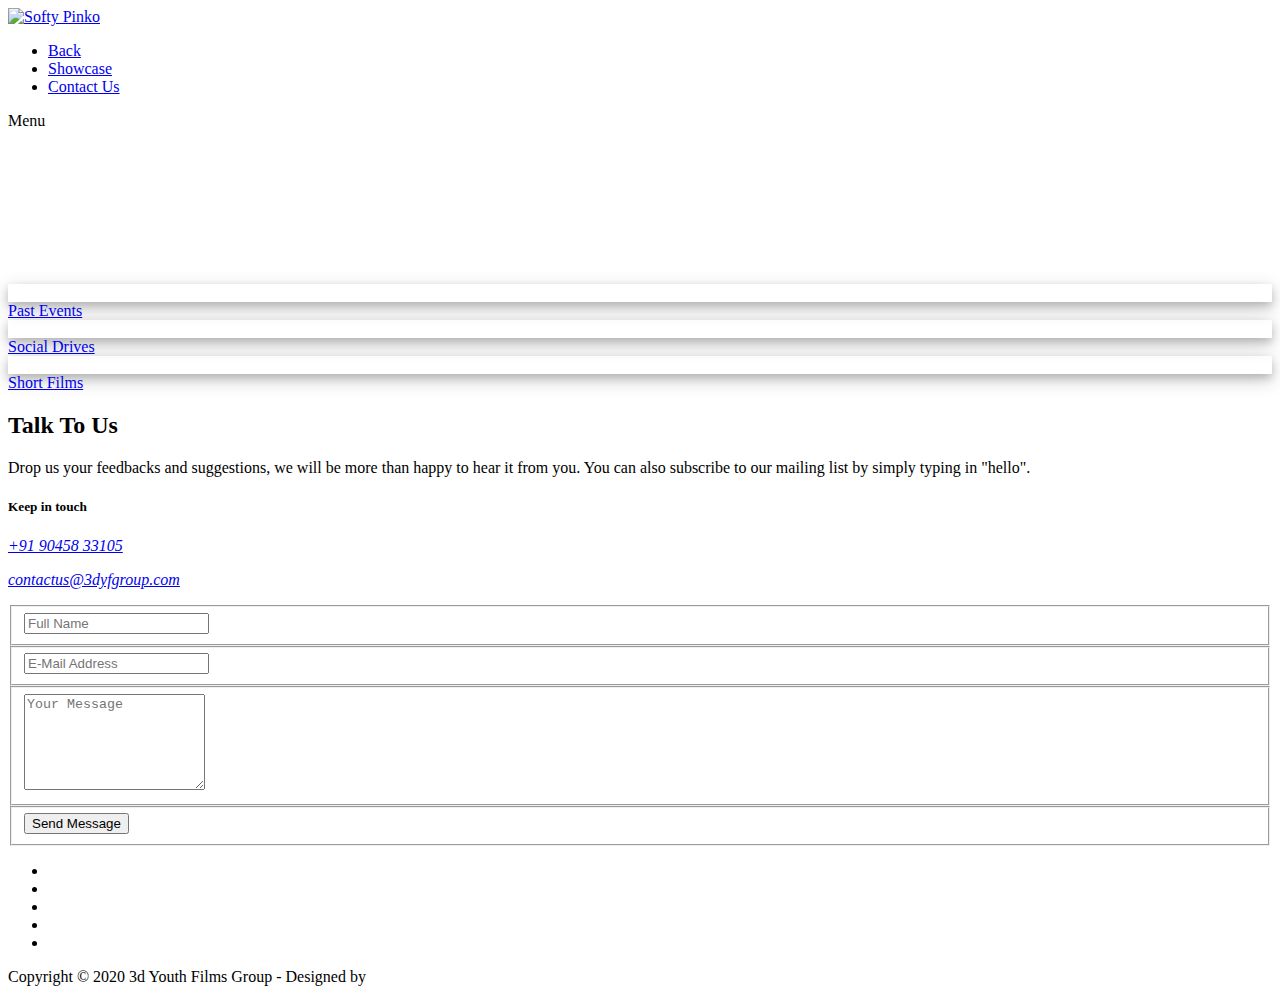
==== events.html @ a1edb4f8 "uploaded websites" ====
<!DOCTYPE html>
<html lang="en">

  <head>

    <meta charset="utf-8">
    <meta name="viewport" content="width=device-width, initial-scale=1, shrink-to-fit=no">
    <meta name="description" content="">
    <meta name="author" content="insta: @bose.code">
    <link href="https://fonts.googleapis.com/css?family=Raleway:100,300,400,500,700,900" rel="stylesheet">

    <title>3d Youth Films Group | Events</title>

    <!-- Additional CSS Files -->
    <link rel="stylesheet" type="text/css" href="assets/css/bootstrap.min.css">

    <link rel="stylesheet" type="text/css" href="assets/css/font-awesome.css">

    <link rel="stylesheet" href="assets/css/main020820.css">



    </head>
    
    <body>
        
    <!-- ***** Preloader Start ***** -->
    <div id="preloader">
        <div class="jumper">
            <div></div>
            <div></div>
            <div></div>
        </div>
    </div>  
    <!-- ***** Preloader End ***** -->

    <!-- ***** Header Area Start ***** -->
    <header class="header-area header-sticky">
        <div class="container">
            <div class="row">
                <div class="col-12">
                    <nav class="main-nav">
                        <!-- ***** Logo Start ***** -->
                        <a href="http://3dyfgroup.com/index.html" class="logo">
                            <img src="assets/images/logo.png" alt="Softy Pinko"/>
                        </a>
                        <!-- ***** Logo End ***** -->
                        <!-- ***** Menu Start ***** -->
                        <ul class="nav">
                            <li><a href="http://3dyfgroup.com/#blog">Back</a></li>
                            <li><a href="#blog" class="active">Showcase</a></li>
                            <li><a href="#contact-us">Contact Us</a></li>
                        </ul>
                        <a class='menu-trigger'>
                            <span>Menu</span>
                        </a>
                        <!-- ***** Menu End ***** -->
                    </nav>
                </div>
            </div>
        </div>
    </header>
    <!-- ***** Header Area End ***** -->

    <section class="section" id="blog">

        <div class="col-lg-12 col-md-12 col-md-12" style="padding-top: 50px;">
        </div>
        
        <div class="container">
            <!-- ***** Section Title Start ***** -->
            <div class="row">
                <div class="col-lg-12">
                    <div class="center-heading">
                        <h2 class="section-title"> <br><br> </h2>
                    </div>
                </div>
            </div>
            <div class="col-lg-12 col-md-12 col-md-12" style="padding-top: 10px;">
            </div>
            <!-- ***** Section Title End ***** -->

            <div class="row">
                <div class="col-lg-4 col-md-4 col-sm-12">
                    <div class="blog-post-thumb">
                        <div class="img" style="box-shadow: 0 4px 8px 0 rgba(0, 0, 0, 0.2), 0 6px 20px 0 rgba(0, 0, 0, 0.19)">
                            <img src="assets/images/events/pastevents.jpg" alt="">
                        </div>
                        <div class="blog-content">
                            <!--<h3> tag for text-->
                            <a href="http://3dyfgroup.com/pastevents.html" class="main-button">Past Events</a>
                        </div>
                    </div>
                </div>
                <div class="col-lg-4 col-md-4 col-sm-12">
                    <div class="blog-post-thumb">
                        <div class="img"class="img" style="box-shadow: 0 4px 8px 0 rgba(0, 0, 0, 0.2), 0 6px 20px 0 rgba(0, 0, 0, 0.19)">
                            <img src="assets/images/events/social drive.jpg" alt="">
                        </div>
                        <div class="blog-content">
                            <a href="http://3dyfgroup.com/socialdrive.html" class="main-button">Social Drives</a>
                        </div>
                    </div>
                </div>
                <div class="col-lg-4 col-md-4 col-sm-12">
                    <div class="blog-post-thumb">
                        <div class="img"class="img" style="box-shadow: 0 4px 8px 0 rgba(0, 0, 0, 0.2), 0 6px 20px 0 rgba(0, 0, 0, 0.19)">
                            <img src="assets/images/events/short films.jpg" alt="">
                        </div>
                        <div class="blog-content">
                            <a href="http://3dyfgroup.com/shortfilms.html" class="main-button">Short Films</a>
                        </div>
                    </div>
                </div>
            </div>
        </div>
    </section>

    
    <!-- ***** Contact Form Start ***** -->
    <section class="section colored" id="contact-us">
        <div class="container">
            <!-- ***** Section Title Start ***** -->
            <div class="row">
                <div class="col-lg-12">
                    <div class="center-heading">
                        <h2 class="section-title">Talk To Us</h2>
                    </div>
                </div>
                <div class="offset-lg-3 col-lg-6">
                    <div class="center-text">
                        <p>Drop us your feedbacks and suggestions, we will be more than happy to hear it from you. You can also subscribe to our mailing list by simply typing in "hello".</p>
                    </div>
                </div>
            </div>
            <!-- ***** Section Title End ***** -->

            <div class="row">
                <!-- ***** Contact Text Start ***** -->
                <div class="col-lg-4 col-md-6 col-sm-12">
                    <h5 class="margin-bottom-30">Keep in touch</h5>
                    <div class="contact-text">
                        <p><i class="fa fa-phone"> <a href="tel:+91 90458 33105">+91 90458 33105</a></i></p>
                        <p><i class="fa fa-envelope"> <a href="mailto: contactus@3dyfgroup.com">contactus@3dyfgroup.com</a></i></p>
                    </div>
                </div>
                <!-- ***** Contact Text End ***** -->

                <!-- ***** Contact Form Start ***** -->
                <div class="col-lg-8 col-md-6 col-sm-12">
                    <div class="contact-form">
                        <form id="contact" action="mail.php" method="post">
                          <div class="row">
                            <div class="col-lg-6 col-md-12 col-sm-12">
                              <fieldset>
                                <input name="name" type="text" class="form-control" id="name" placeholder="Full Name" required="">
                              </fieldset>
                            </div>
                            <div class="col-lg-6 col-md-12 col-sm-12">
                              <fieldset>
                                <input name="email" type="email" class="form-control" id="email" placeholder="E-Mail Address" required="">
                              </fieldset>
                            </div>
                            <div class="col-lg-12">
                              <fieldset>
                                <textarea name="message" rows="6" class="form-control" id="message" placeholder="Your Message" required=""></textarea>
                              </fieldset>
                            </div>
                            <div class="col-lg-12">
                              <fieldset>
                                <button type="submit" id="form-submit" class="main-button">Send Message</button>
                              </fieldset>
                            </div>
                          </div>
                        </form>
                    </div>
                </div>
                <!-- ***** Contact Form End ***** -->
            </div>
        </div>
    </section>

    <!-- ***** Footer Start ***** -->
    <footer>
        <div class="container">
            <div class="row">
                <div class="col-lg-12 col-md-12 col-sm-12">
                    <ul class="social">
                        <li><a href="https://www.youtube.com/channel/UC7wIeVNt6U_zjaT1H6MGVOQ" target="blank"><i class="fa fa-youtube-play"></i></a></li>
                        <li><a href="https://www.instagram.com/3dyouthfilmsgroup/" target="blank"><i class="fa fa-instagram"></i></a></li>
                        <li><a href="https://www.facebook.com/3dyouthfilmsgroup/" target="blank"><i class="fa fa-facebook"></i></a></li>
                        <li><a href="https://twitter.com/utkagarwal1/" target="blank"><i class="fa fa-twitter"></i></a></li>
                        <li><a href="https://www.linkedin.com/company/3dyouthfilmsgroup/" target="blank"><i class="fa fa-linkedin"></i></a></li>
                    </ul>
                </div>
            </div>
            <div class="row">
                <div class="col-lg-12">
                    <p class="copyright">Copyright &copy; 2020 3d Youth Films Group - Designed by <a href="https://www.instagram.com/bose.code/" style="color: white; text-decoration: underline;" target="blank">&lt;BOSE.CODE/&gt;</a></p></p>
                </div>
            </div>
        </div>
    </footer>
    
    <!-- jQuery -->
    <script src="assets/js/jquery-2.1.0.min.js"></script>

    <!-- Bootstrap -->
    <script src="assets/js/popper.js"></script>
    <script src="assets/js/bootstrap.min.js"></script>

    <!-- Plugins -->
    <script src="assets/js/scrollreveal.min.js"></script>
    <script src="assets/js/waypoints.min.js"></script>
    <script src="assets/js/jquery.counterup.min.js"></script>
    <script src="assets/js/imgfix.min.js"></script> 
    
    <!-- Global Init -->
    <script src="assets/js/custom.js"></script>

  </body>
</html>
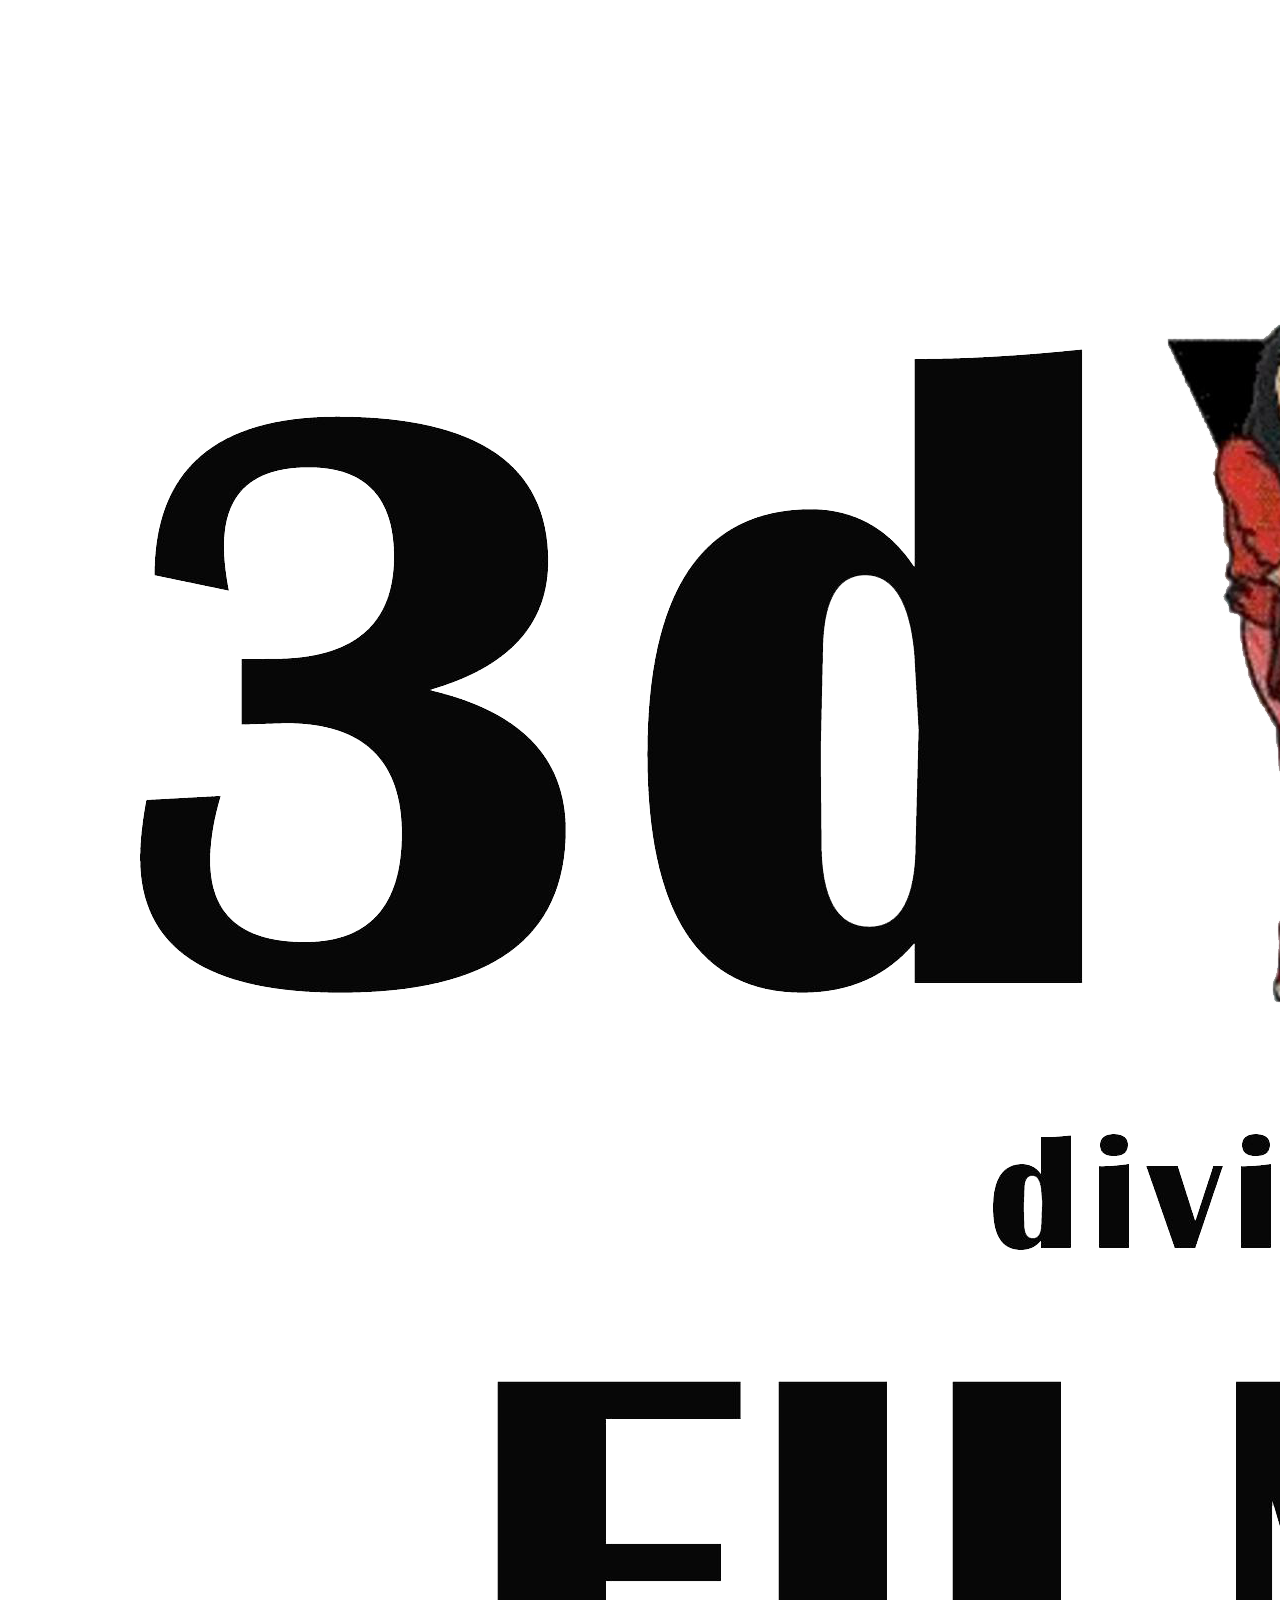
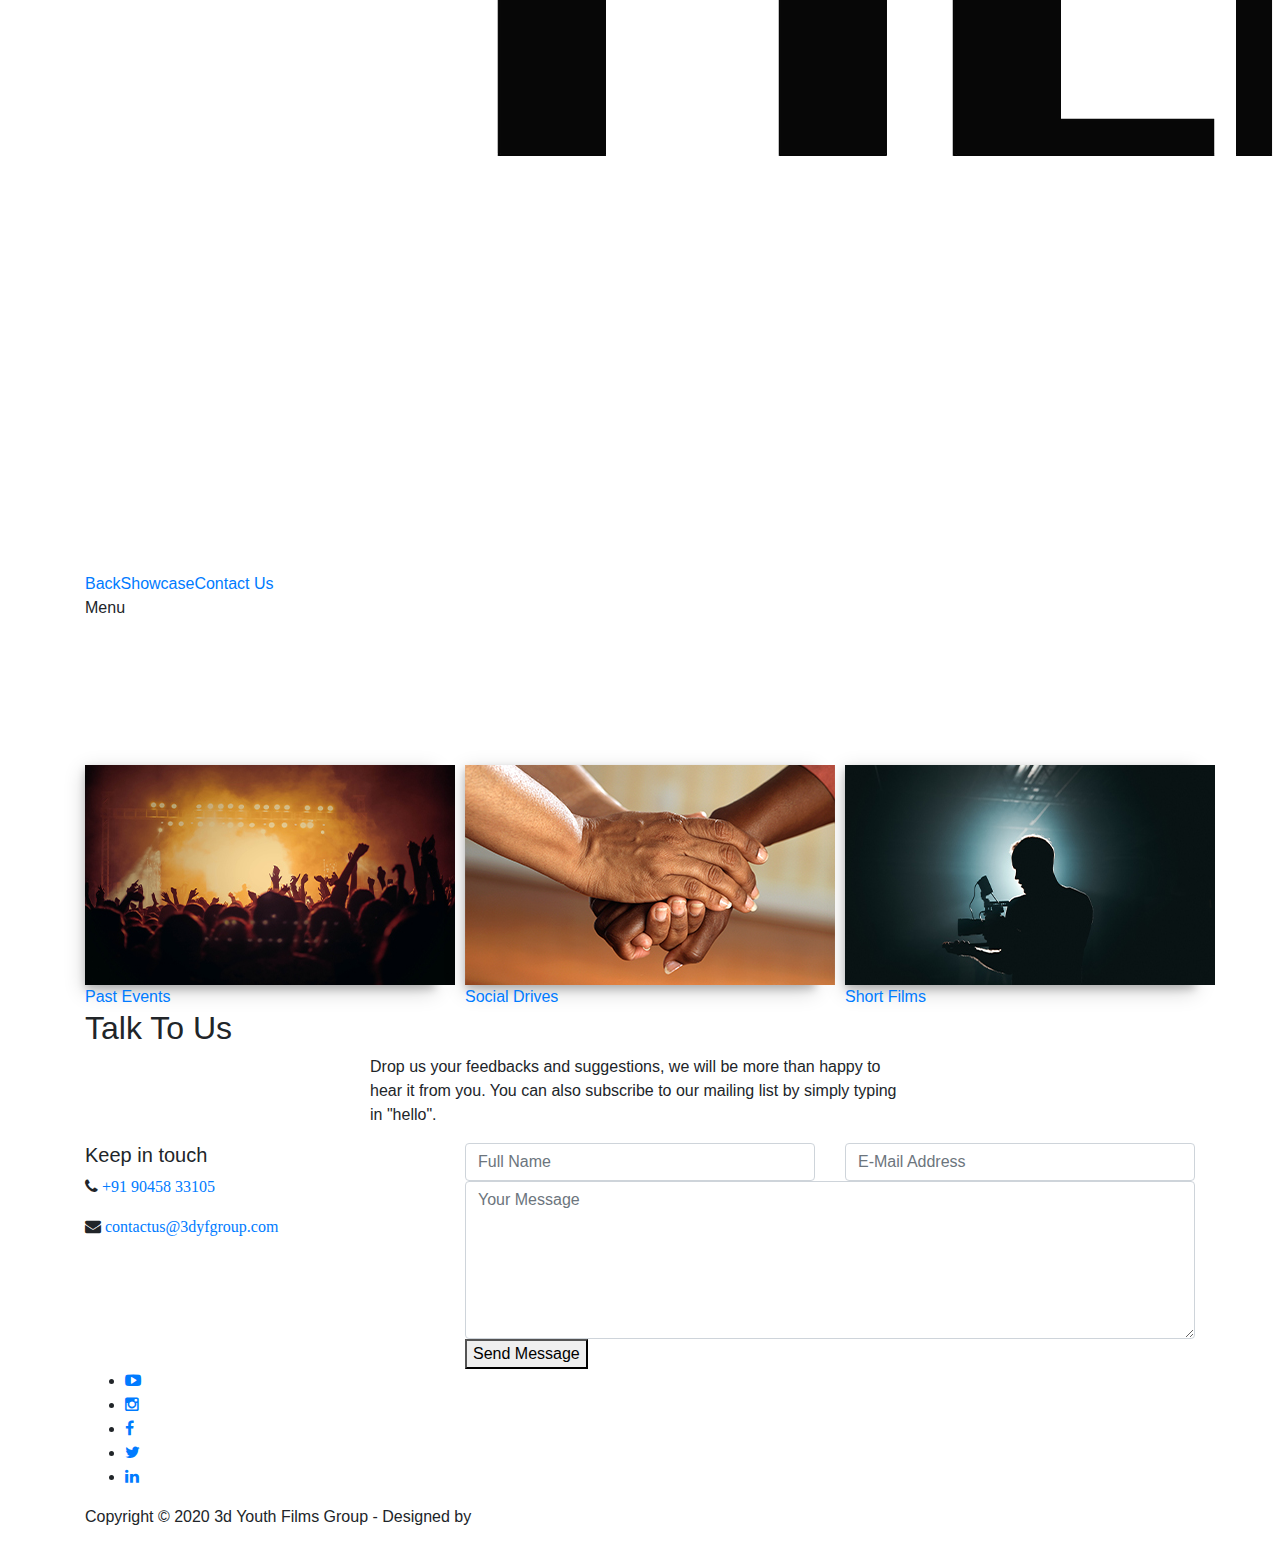
==== commit 2ef45723: "241220" ====
--- a/events.html
+++ b/events.html
@@ -16,7 +16,7 @@
 
     <link rel="stylesheet" type="text/css" href="assets/css/font-awesome.css">
 
-    <link rel="stylesheet" href="assets/css/main020820.css">
+    <link rel="stylesheet" href="assets/css/241220.css">
 
 
 
@@ -219,4 +219,4 @@
     <script src="assets/js/custom.js"></script>
 
   </body>
-</html>+</html>
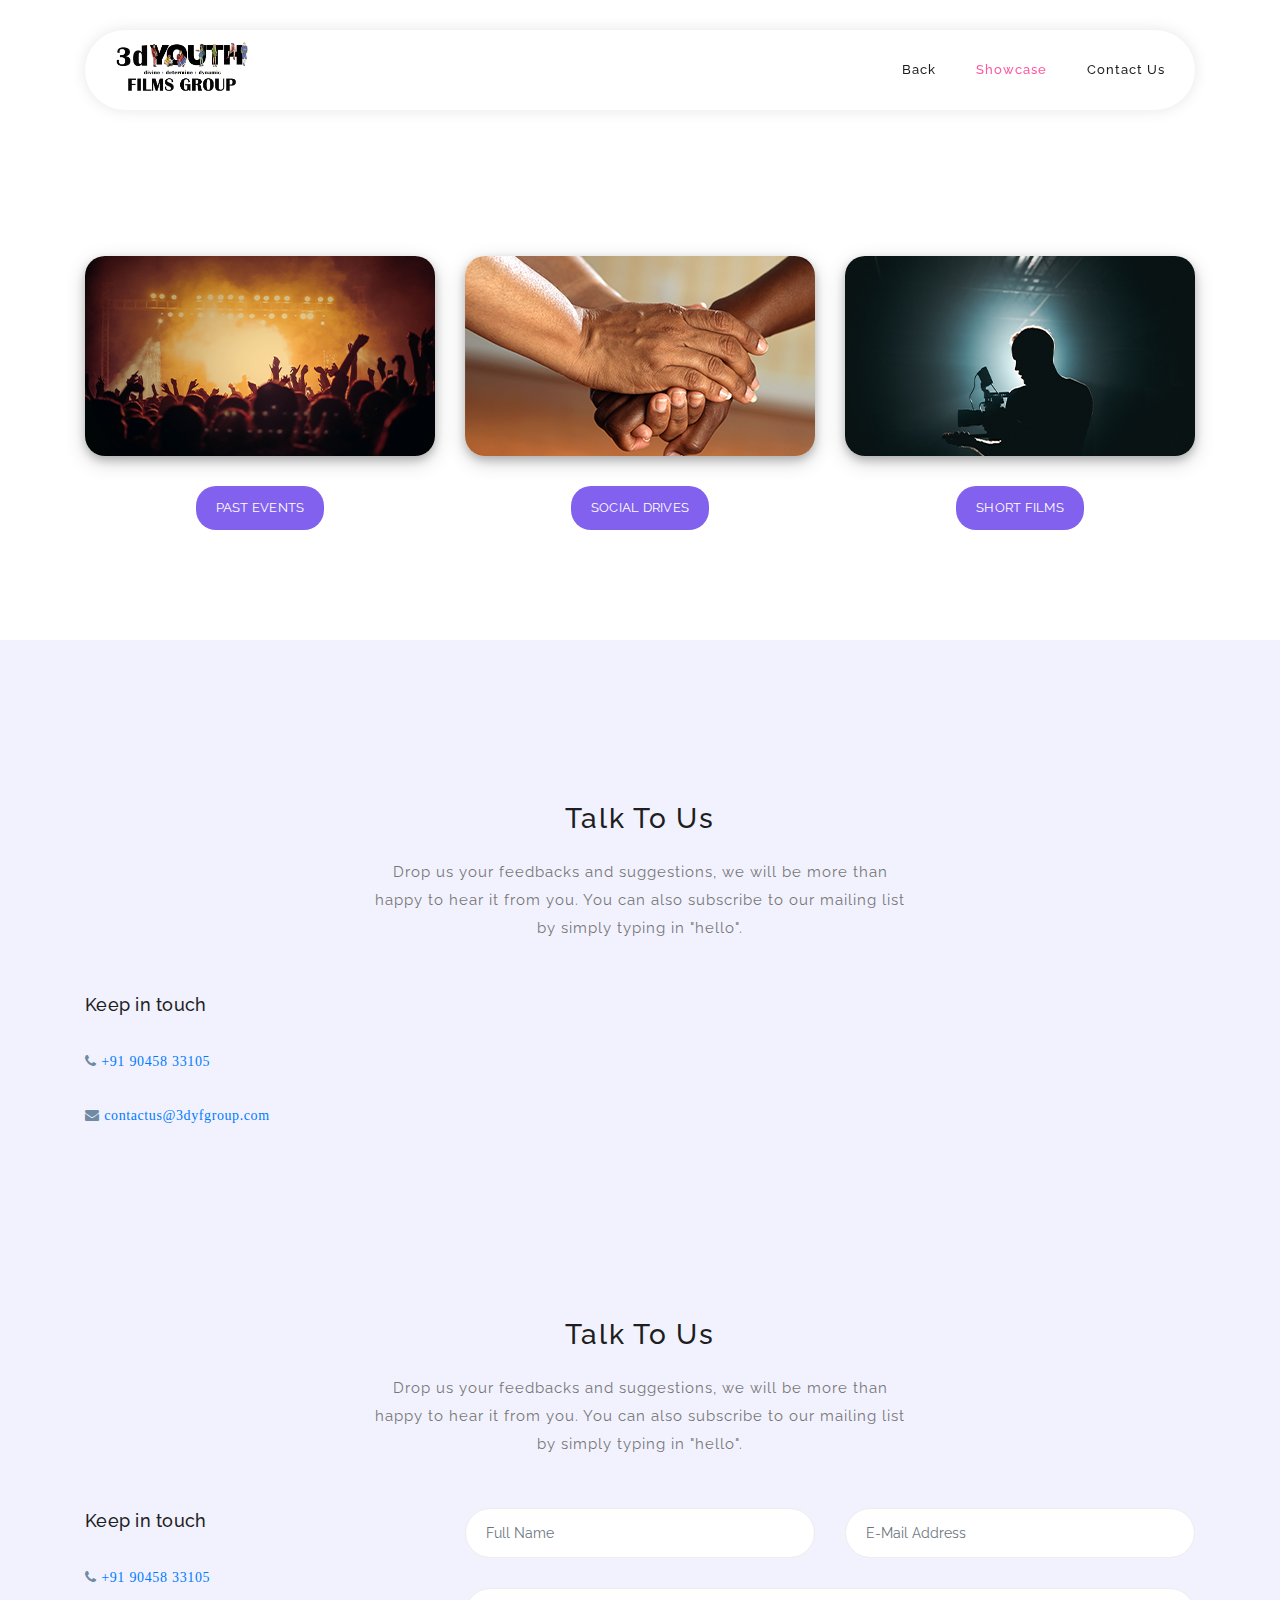
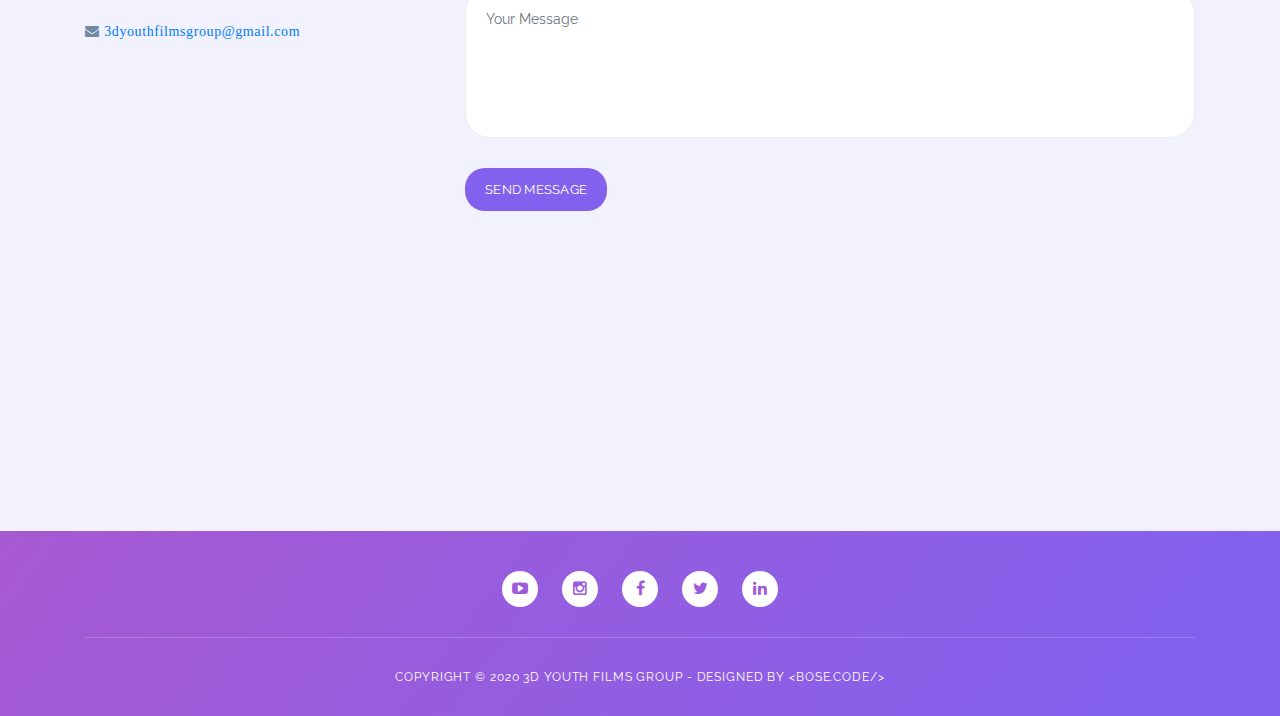
==== commit 6dae279e: "Updated all html files with contact-details" ====
--- a/events.html
+++ b/events.html
@@ -16,7 +16,7 @@
 
     <link rel="stylesheet" type="text/css" href="assets/css/font-awesome.css">
 
-    <link rel="stylesheet" href="assets/css/241220.css">
+    <link rel="stylesheet" href="assets/css/main241220.css">
 
 
 
@@ -41,13 +41,13 @@
                 <div class="col-12">
                     <nav class="main-nav">
                         <!-- ***** Logo Start ***** -->
-                        <a href="http://3dyfgroup.com/index.html" class="logo">
+                        <a href="index.html" class="logo">
                             <img src="assets/images/logo.png" alt="Softy Pinko"/>
                         </a>
                         <!-- ***** Logo End ***** -->
                         <!-- ***** Menu Start ***** -->
                         <ul class="nav">
-                            <li><a href="http://3dyfgroup.com/#blog">Back</a></li>
+                            <li><a href="index.html#blog">Back</a></li>
                             <li><a href="#blog" class="active">Showcase</a></li>
                             <li><a href="#contact-us">Contact Us</a></li>
                         </ul>
@@ -88,7 +88,7 @@
                         </div>
                         <div class="blog-content">
                             <!--<h3> tag for text-->
-                            <a href="http://3dyfgroup.com/pastevents.html" class="main-button">Past Events</a>
+                            <a href="pastevents.html" class="main-button">Past Events</a>
                         </div>
                     </div>
                 </div>
@@ -98,7 +98,7 @@
                             <img src="assets/images/events/social drive.jpg" alt="">
                         </div>
                         <div class="blog-content">
-                            <a href="http://3dyfgroup.com/socialdrive.html" class="main-button">Social Drives</a>
+                            <a href="socialdrive.html" class="main-button">Social Drives</a>
                         </div>
                     </div>
                 </div>
@@ -108,7 +108,7 @@
                             <img src="assets/images/events/short films.jpg" alt="">
                         </div>
                         <div class="blog-content">
-                            <a href="http://3dyfgroup.com/shortfilms.html" class="main-button">Short Films</a>
+                            <a href="shortfilms.html" class="main-button">Short Films</a>
                         </div>
                     </div>
                 </div>
@@ -147,23 +147,52 @@
                 <!-- ***** Contact Text End ***** -->
 
                 <!-- ***** Contact Form Start ***** -->
+    <section class="section colored" id="contact-us">
+        <div class="container">
+            <!-- ***** Section Title Start ***** -->
+            <div class="row">
+                <div class="col-lg-12">
+                    <div class="center-heading">
+                        <h2 class="section-title">Talk To Us</h2>
+                    </div>
+                </div>
+                <div class="offset-lg-3 col-lg-6">
+                    <div class="center-text">
+                        <p>Drop us your feedbacks and suggestions, we will be more than happy to hear it from you. You can also subscribe to our mailing list by simply typing in "hello".</p>
+                    </div>
+                </div>
+            </div>
+            <!-- ***** Section Title End ***** -->
+
+            <div class="row">
+                <!-- ***** Contact Text Start ***** -->
+                <div class="col-lg-4 col-md-6 col-sm-12">
+                    <h5 class="margin-bottom-30">Keep in touch</h5>
+                    <div class="contact-text">
+                        <p><i class="fa fa-phone"> <a href="tel:+91 90458 33105">+91 90458 33105</a></i></p>
+                        <p><i class="fa fa-envelope"> <a href="mailto: contactus@3dyfgroup.com">3dyouthfilmsgroup@gmail.com</a></i></p>
+                    </div>
+                </div>
+                <!-- ***** Contact Text End ***** -->
+
+                <!-- ***** Contact Form Start ***** -->
                 <div class="col-lg-8 col-md-6 col-sm-12">
                     <div class="contact-form">
-                        <form id="contact" action="mail.php" method="post">
+                        <form id="contact" action="https://docs.google.com/forms/u/4/d/e/1FAIpQLSfYSgeUCUHUR7kgOZ538t6PTpH8xHEPXCkAfENVWXu1eJA2MQ/formResponse" method="post">
                           <div class="row">
                             <div class="col-lg-6 col-md-12 col-sm-12">
                               <fieldset>
-                                <input name="name" type="text" class="form-control" id="name" placeholder="Full Name" required="">
+                                <input name="entry.726587475" type="text" class="form-control" id="name" placeholder="Full Name" required="">
                               </fieldset>
                             </div>
                             <div class="col-lg-6 col-md-12 col-sm-12">
                               <fieldset>
-                                <input name="email" type="email" class="form-control" id="email" placeholder="E-Mail Address" required="">
+                                <input name="entry.313590733" type="email" class="form-control" id="email" placeholder="E-Mail Address" required="">
                               </fieldset>
                             </div>
                             <div class="col-lg-12">
                               <fieldset>
-                                <textarea name="message" rows="6" class="form-control" id="message" placeholder="Your Message" required=""></textarea>
+                                <textarea name="entry.1878714942" rows="6" class="form-control" id="message" placeholder="Your Message" required=""></textarea>
                               </fieldset>
                             </div>
                             <div class="col-lg-12">
@@ -175,6 +204,10 @@
                         </form>
                     </div>
                 </div>
+                <!-- ***** Contact Form End ***** -->
+            </div>
+        </div>
+    </section>
                 <!-- ***** Contact Form End ***** -->
             </div>
         </div>
--- a/assets/css/main241220.css
+++ b/assets/css/main241220.css
@@ -0,0 +1,2397 @@
+/* ---------------------------------------------
+Table of contents
+------------------------------------------------
+01. font & reset css
+02. reset
+03. global styles
+04. header
+05. welcome
+06. features
+07. team
+08. pricing
+09. blog
+10. contact
+11. footer
+12. preloader
+
+--------------------------------------------- */
+/* 
+---------------------------------------------
+font & reset css
+--------------------------------------------- 
+*/
+@import url("https://fonts.googleapis.com/css?family=Raleway:100,300,400,500,700,900");
+
+/* 
+---------------------------------------------
+reset
+--------------------------------------------- 
+*/
+html,
+body,
+div,
+span,
+applet,
+object,
+iframe,
+h1,
+h2,
+h3,
+h4,
+h5,
+h6,
+p,
+blockquote,
+div pre,
+a,
+abbr,
+acronym,
+address,
+big,
+cite,
+code,
+del,
+dfn,
+em,
+font,
+img,
+ins,
+kbd,
+q,
+s,
+samp,
+small,
+strike,
+strong,
+sub,
+sup,
+tt,
+var,
+b,
+u,
+i,
+center,
+dl,
+dt,
+dd,
+ol,
+ul,
+li,
+figure,
+header,
+nav,
+section,
+article,
+aside,
+footer,
+figcaption {
+  margin: 0;
+  padding: 0;
+  border: 0;
+  outline: 0;
+}
+
+.clearfix:after {
+  content: ".";
+  display: block;
+  clear: both;
+  visibility: hidden;
+  line-height: 0;
+  height: 0;
+}
+
+.clearfix {
+  display: inline-block;
+}
+
+html[xmlns] .clearfix {
+  display: block;
+}
+
+* html .clearfix {
+  height: 1%;
+}
+
+ul,
+li {
+  padding: 0;
+  margin: 0;
+  list-style: none;
+}
+
+header,
+nav,
+section,
+article,
+aside,
+footer,
+hgroup {
+  display: block;
+}
+
+* {
+  box-sizing: border-box;
+}
+
+html,
+body {
+  font-family: "Raleway", sans-serif;
+  font-weight: 400;
+  background-color: #fff;
+  font-size: 16px;
+  -ms-text-size-adjust: 100%;
+  -webkit-font-smoothing: antialiased;
+  -moz-osx-font-smoothing: grayscale;
+}
+
+a {
+  text-decoration: none !important;
+}
+
+h1,
+h2,
+h3,
+h4,
+h5,
+h6 {
+  margin-top: 0px;
+  margin-bottom: 0px;
+}
+
+ul {
+  margin-bottom: 0px;
+}
+
+/* 
+---------------------------------------------
+global styles
+--------------------------------------------- 
+*/
+html,
+body {
+  background: #fff;
+  font-family: "Raleway", sans-serif;
+}
+
+::selection {
+  background: #ff589e;
+  color: #fff;
+}
+
+::-moz-selection {
+  background: #ff589e;
+  color: #fff;
+}
+
+.section {
+  position: relative;
+  padding-top: 100px;
+  padding-bottom: 80px;
+}
+
+.section.colored {
+  background: #f2f2fe;
+}
+
+.hr {
+  bottom: 0px;
+  width: 100%;
+  height: 1px;
+  margin-top: 10px;
+  border-bottom: 1px solid #eee;
+}
+
+.left-heading.light .section-title {
+  color: #ffffff;
+}
+
+.left-heading .section-title {
+  font-weight: 500;
+  font-size: 24px;
+  line-height: 42px;
+  color: #1e1e1e;
+  letter-spacing: 0.25px;
+  margin-bottom: 30px;
+  position: relative;
+}
+
+.center-heading {
+  text-align: center;
+}
+
+.center-heading .section-title {
+  font-weight: 500;
+  font-size: 28px;
+  color: #1e1e1e;
+  letter-spacing: 1.75px;
+  line-height: 38px;
+  margin-bottom: 20px;
+}
+
+.center-heading.colored .section-title {
+  color: #ffffff;
+}
+
+.center-text {
+  text-align: center;
+  font-weight: 400;
+  font-size: 16px;
+  color: #777;
+  line-height: 28px;
+  letter-spacing: 1px;
+  margin-bottom: 50px;
+}
+
+.center-text.colored {
+  color: #fff;
+}
+
+.center-text p {
+  font-size: 15px;
+  color: #777;
+  margin-bottom: 30px;
+}
+
+.left-text {
+  font-weight: 400;
+  font-size: 16px;
+  color: rgb(58, 57, 57);
+  line-height: 28px;
+  letter-spacing: 1px;
+}
+
+.left-text.light {
+  color: #fff;
+}
+
+.left-text p {
+  margin-bottom: 30px;
+}
+
+.left-text p.dark {
+  color: #3B566E;
+}
+
+.padding-bottom-top-60 {
+  padding-top: 60px !important;
+  padding-bottom: 60px !important;
+}
+
+.padding-bottom-80 {
+  padding-bottom: 80px !important;
+}
+
+.padding-bottom-100 {
+  padding-bottom: 100px !important;
+}
+
+.border-bottom {
+  border-bottom: 1px solid #eee !important;
+}
+
+.mbottom-30 {
+  margin-bottom: 30px !important;
+}
+
+.align-self-center {
+  -ms-flex-item-align: center !important;
+  align-self: center !important;
+}
+
+.align-self-bottom {
+  -ms-flex-item-align: flex-end !important;
+  align-self: flex-end !important;
+}
+
+.padding-bottom-0 {
+  padding-bottom: 0px !important;
+}
+
+.padding-top-0 {
+  padding-top: 0px !important;
+}
+
+.padding-top-80 {
+  padding-top: 80px !important;
+}
+
+.padding-top-70 {
+  padding-top: 70px !important;
+}
+
+.padding-top-20 {
+  padding-top: 20px !important;
+}
+
+.margin-bottom-0 {
+  margin-bottom: 0px !important;
+}
+
+.margin-bottom-30 {
+  margin-bottom: 30px !important;
+}
+
+.margin-top-30 {
+  margin-top: 30px !important;
+}
+
+.margin-top-15 {
+  margin-top: 15px !important;
+}
+
+.margin-bottom-45 {
+  margin-bottom: 45px !important;
+}
+
+.margin-bottom-20 {
+  margin-bottom: 20px !important;
+}
+
+.margin-bottom-60 {
+  margin-bottom: 60px !important;
+}
+
+.margin-bottom-100 {
+  margin-bottom: 100px !important;
+}
+
+@media (max-width: 991px) {
+
+  html,
+  body {
+    overflow-x: hidden;
+  }
+
+  .mobile-top-fix {
+    margin-top: 30px;
+    margin-bottom: 0px;
+  }
+
+  .mobile-bottom-fix {
+    margin-bottom: 30px;
+  }
+
+  .mobile-bottom-fix-big {
+    margin-bottom: 60px;
+  }
+}
+
+a.main-button-slider {
+  font-size: 13px;
+  border-radius: 20px;
+  padding: 12px 20px;
+  background-color: #ff589e;
+  text-transform: uppercase;
+  color: #fff;
+  letter-spacing: 0.25px;
+  -webkit-transition: all 0.3s ease 0s;
+  -moz-transition: all 0.3s ease 0s;
+  -o-transition: all 0.3s ease 0s;
+  transition: all 0.3s ease 0s;
+}
+
+a.main-button-slider:hover {
+  background-color: #8261ee;
+}
+
+a.main-button {
+  font-size: 13px;
+  border-radius: 20px;
+  padding: 12px 20px;
+  background-color: #8261ee;
+  text-transform: uppercase;
+  color: #fff;
+  letter-spacing: 0.25px;
+  -webkit-transition: all 0.3s ease 0s;
+  -moz-transition: all 0.3s ease 0s;
+  -o-transition: all 0.3s ease 0s;
+  transition: all 0.3s ease 0s;
+}
+
+a.main-button:hover {
+  background-color: #ff589e;
+}
+
+button.main-button {
+  outline: none;
+  border: none;
+  cursor: pointer;
+  font-size: 13px;
+  border-radius: 20px;
+  padding: 12px 20px;
+  background-color: #8261ee;
+  text-transform: uppercase;
+  color: #fff;
+  letter-spacing: 0.25px;
+  -webkit-transition: all 0.3s ease 0s;
+  -moz-transition: all 0.3s ease 0s;
+  -o-transition: all 0.3s ease 0s;
+  transition: all 0.3s ease 0s;
+}
+
+button.main-button:hover {
+  background-color: #ff589e;
+}
+
+
+/* 
+---------------------------------------------
+header
+--------------------------------------------- 
+*/
+.header-area {
+  position: fixed;
+  top: 30px;
+  left: 0px;
+  right: 0px;
+  z-index: 100;
+  height: 100px;
+  -webkit-transition: all 0.3s ease 0s;
+  -moz-transition: all 0.3s ease 0s;
+  -o-transition: all 0.3s ease 0s;
+  transition: all 0.3s ease 0s;
+}
+
+.header-area .main-nav {
+  box-shadow: 0px 0px 15px rgba(0, 0, 0, 0.1);
+  border-radius: 40px;
+  min-height: 80px;
+  background: #fff;
+}
+
+.header-area .main-nav .logo {
+  float: left;
+  margin-top: 7px;
+  -webkit-transition: all 0.3s ease 0s;
+  -moz-transition: all 0.3s ease 0s;
+  -o-transition: all 0.3s ease 0s;
+  transition: all 0.3s ease 0s;
+  margin-left: 30px;
+}
+
+.header-area .main-nav .logo img {
+  max-height: 70px !important;
+  width: auto;
+  -webkit-transition: all 0.3s ease 0s;
+  -moz-transition: all 0.3s ease 0s;
+  -o-transition: all 0.3s ease 0s;
+  transition: all 0.3s ease 0s;
+}
+
+.header-area .main-nav .nav {
+  float: right;
+  margin-top: 27px;
+  margin-left: 0px;
+  margin-right: 30px;
+  -webkit-transition: all 0.3s ease 0s;
+  -moz-transition: all 0.3s ease 0s;
+  -o-transition: all 0.3s ease 0s;
+  transition: all 0.3s ease 0s;
+  position: relative;
+  z-index: 999;
+}
+
+.header-area .main-nav .nav li {
+  padding-left: 20px;
+  padding-right: 20px;
+}
+
+.header-area .main-nav .nav li:last-child {
+  padding-right: 0px;
+}
+
+.header-area .main-nav .nav li a {
+  display: block;
+  font-weight: 500;
+  font-size: 13px;
+  color: #fff;
+  -webkit-transition: all 0.3s ease 0s;
+  -moz-transition: all 0.3s ease 0s;
+  -o-transition: all 0.3s ease 0s;
+  transition: all 0.3s ease 0s;
+  height: 40px;
+  line-height: 40px;
+  border: transparent;
+  letter-spacing: 1px;
+}
+
+.header-area .main-nav .nav li a:hover {
+  color: #ff589e;
+}
+
+.header-area .main-nav .menu-trigger {
+  cursor: pointer;
+  display: block;
+  position: absolute;
+  top: 23px;
+  width: 32px;
+  height: 40px;
+  text-indent: -9999em;
+  z-index: 99;
+  right: 40px;
+  display: none;
+}
+
+.header-area .main-nav .menu-trigger span,
+.header-area .main-nav .menu-trigger span:before,
+.header-area .main-nav .menu-trigger span:after {
+  -moz-transition: all 0.4s;
+  -o-transition: all 0.4s;
+  -webkit-transition: all 0.4s;
+  transition: all 0.4s;
+  background-color: #3B566E;
+  display: block;
+  position: absolute;
+  width: 30px;
+  height: 2px;
+  left: 0;
+}
+
+.header-area .main-nav .menu-trigger span:before,
+.header-area .main-nav .menu-trigger span:after {
+  -moz-transition: all 0.4s;
+  -o-transition: all 0.4s;
+  -webkit-transition: all 0.4s;
+  transition: all 0.4s;
+  background-color: #3B566E;
+  display: block;
+  position: absolute;
+  width: 30px;
+  height: 2px;
+  left: 0;
+  width: 75%;
+}
+
+.header-area .main-nav .menu-trigger span:before,
+.header-area .main-nav .menu-trigger span:after {
+  content: "";
+}
+
+.header-area .main-nav .menu-trigger span {
+  top: 16px;
+}
+
+.header-area .main-nav .menu-trigger span:before {
+  -moz-transform-origin: 33% 100%;
+  -ms-transform-origin: 33% 100%;
+  -webkit-transform-origin: 33% 100%;
+  transform-origin: 33% 100%;
+  top: -10px;
+  z-index: 10;
+}
+
+.header-area .main-nav .menu-trigger span:after {
+  -moz-transform-origin: 33% 0;
+  -ms-transform-origin: 33% 0;
+  -webkit-transform-origin: 33% 0;
+  transform-origin: 33% 0;
+  top: 10px;
+}
+
+.header-area .main-nav .menu-trigger.active span,
+.header-area .main-nav .menu-trigger.active span:before,
+.header-area .main-nav .menu-trigger.active span:after {
+  background-color: transparent;
+  width: 100%;
+}
+
+.header-area .main-nav .menu-trigger.active span:before {
+  -moz-transform: translateY(6px) translateX(1px) rotate(45deg);
+  -ms-transform: translateY(6px) translateX(1px) rotate(45deg);
+  -webkit-transform: translateY(6px) translateX(1px) rotate(45deg);
+  transform: translateY(6px) translateX(1px) rotate(45deg);
+  background-color: #3B566E;
+}
+
+.header-area .main-nav .menu-trigger.active span:after {
+  -moz-transform: translateY(-6px) translateX(1px) rotate(-45deg);
+  -ms-transform: translateY(-6px) translateX(1px) rotate(-45deg);
+  -webkit-transform: translateY(-6px) translateX(1px) rotate(-45deg);
+  transform: translateY(-6px) translateX(1px) rotate(-45deg);
+  background-color: #3B566E;
+}
+
+.header-area.header-sticky {
+  min-height: 80px;
+}
+
+.header-area.header-sticky .logo {
+  margin-top: 0.2375rem;
+}
+
+.header-area.header-sticky .nav {
+  margin-top: 20px !important;
+}
+
+.header-area.header-sticky .nav li a {
+  color: #1e1e1e;
+}
+
+.header-area.header-sticky .nav li a.active {
+  color: #ff589e;
+}
+
+@media (max-width: 1200px) {
+  .header-area .main-nav .nav li {
+    padding-left: 12px;
+    padding-right: 12px;
+  }
+
+  .header-area .main-nav:before {
+    display: none;
+  }
+}
+
+@media (max-width: 991px) {
+  .header-area {
+    padding: 0px 15px;
+    height: 80px;
+    box-shadow: none;
+    text-align: center;
+  }
+
+  .header-area .container {
+    padding: 0px;
+  }
+
+  .header-area .logo {
+    margin-top: 0.3375rem !important;
+    margin-left: 30px;
+  }
+
+  .header-area .menu-trigger {
+    display: block !important;
+  }
+
+  .header-area .main-nav {
+    overflow: hidden;
+  }
+
+  .header-area .main-nav .nav {
+    float: none;
+    width: 100%;
+    margin-top: 80px !important;
+    display: none;
+    -webkit-transition: all 0s ease 0s;
+    -moz-transition: all 0s ease 0s;
+    -o-transition: all 0s ease 0s;
+    transition: all 0s ease 0s;
+    margin-left: 0px;
+  }
+
+  .header-area .main-nav .nav li:first-child {
+    border-top: 1px solid #eee;
+  }
+
+  .header-area .main-nav .nav li {
+    width: 100%;
+    background: #fff;
+    border-bottom: 1px solid #eee;
+    padding-left: 0px !important;
+    padding-right: 0px !important;
+  }
+
+  .header-area .main-nav .nav li a {
+    height: 50px !important;
+    line-height: 50px !important;
+    padding: 0px !important;
+    border: none !important;
+    background: #fff !important;
+    color: #3B566E !important;
+  }
+
+  .header-area .main-nav .nav li a:hover {
+    background: #eee !important;
+  }
+}
+
+@media (min-width: 992px) {
+  .header-area .main-nav .nav {
+    display: flex !important;
+  }
+}
+
+/* 
+---------------------------------------------
+welcome
+--------------------------------------------- 
+*/
+.welcome-area {
+  overflow: hidden;
+  position: relative;
+  display: flex;
+  align-items: center;
+  justify-content: center;
+  background-image: url(../images/banner-bg.png);
+  background-repeat: no-repeat;
+  background-position: center center;
+  background-size: cover;
+  height: 100vh;
+}
+
+.welcome-area .header-text {
+  position: absolute;
+  top: 50%;
+  transform: translateY(-55%);
+  text-align: center;
+  width: 100%;
+}
+
+.welcome-area .header-text h1 {
+  font-weight: 500;
+  font-size: 36px;
+  line-height: 54px;
+  letter-spacing: 1.4px;
+  margin-bottom: 30px;
+  color: #fff;
+}
+
+.welcome-area .header-text p {
+  font-weight: 400;
+  font-size: 15px;
+  color: #fff;
+  line-height: 28px;
+  letter-spacing: 0.25px;
+  margin-bottom: 40px;
+  position: relative;
+}
+
+@media (max-width: 991px) {
+  .welcome-area .header-text {
+    top: 65% !important;
+    transform: perspective(1px) translateY(-60%) !important;
+    text-align: center;
+  }
+
+  .welcome-area .header-text h1 {
+    text-align: center;
+    color: #fff;
+    margin-bottom: 15px;
+  }
+
+  .welcome-area .header-text h1 span {
+    color: #fff;
+  }
+
+  .welcome-area .header-text p {
+    text-align: center;
+    color: #fff;
+    margin-bottom: 20px;
+  }
+}
+
+@media (max-width: 820px) {
+  .welcome-area .header-text {
+    top: 65% !important;
+    transform: perspective(1px) translateY(-60%) !important;
+  }
+
+  .welcome-area .header-text h1 {
+    font-size: 22px;
+    line-height: 30px;
+    margin-bottom: 15px;
+  }
+
+  .welcome-area .header-text p {
+    margin-bottom: 20px;
+  }
+}
+
+@media (max-width: 765px) {
+  .welcome-area {
+    margin-bottom: 100px;
+  }
+
+  .welcome-area .header-text {
+    top: 50% !important;
+    transform: perspective(1px) translateY(-50%) !important;
+    text-align: center;
+  }
+
+  .welcome-area .header-text .buttons {
+    display: none;
+  }
+
+  .welcome-area .header-text h1 {
+    font-weight: 600;
+    font-size: 24px !important;
+    line-height: 30px !important;
+    margin-bottom: 30px !important;
+  }
+
+  .welcome-area .header-text h1 span {
+    color: #fff;
+  }
+
+  .welcome-area .header-text p {
+    text-align: center;
+    color: #fff;
+    font-size: 14px;
+    line-height: 22px;
+    margin-bottom: 40px;
+  }
+}
+
+/* 
+---------------------------------------------
+welcome----past-events
+--------------------------------------------- 
+*/
+.welcome-area-past-events {
+  overflow: hidden;
+  position: relative;
+  display: flex;
+  align-items: center;
+  justify-content: center;
+  background-image: url(../images/pastevent_bg.jpg);
+  background-repeat: no-repeat;
+  background-position: center center;
+  background-size: cover;
+  height: 100vh;
+}
+
+.welcome-area-past-events .header-text {
+  position: absolute;
+  top: 50%;
+  transform: translateY(-55%);
+  text-align: center;
+  width: 100%;
+}
+
+.welcome-area-past-events .header-text h1 {
+  font-weight: 500;
+  font-size: 36px;
+  line-height: 54px;
+  letter-spacing: 1.4px;
+  margin-bottom: 30px;
+  color: #fff;
+}
+
+.welcome-area-past-events .header-text p {
+  font-weight: 400;
+  font-size: 15px;
+  color: #fff;
+  line-height: 28px;
+  letter-spacing: 0.25px;
+  margin-bottom: 40px;
+  position: relative;
+}
+
+@media (max-width: 991px) {
+  .welcome-area-past-events .header-text {
+    top: 65% !important;
+    transform: perspective(1px) translateY(-60%) !important;
+    text-align: center;
+  }
+
+  .welcome-area-past-events .header-text h1 {
+    text-align: center;
+    color: #fff;
+    margin-bottom: 15px;
+  }
+
+  .welcome-area-past-events .header-text h1 span {
+    color: #fff;
+  }
+
+  .welcome-area-past-events .header-text p {
+    text-align: center;
+    color: #fff;
+    margin-bottom: 20px;
+  }
+}
+
+@media (max-width: 820px) {
+  .welcome-area-past-events .header-text {
+    top: 65% !important;
+    transform: perspective(1px) translateY(-60%) !important;
+  }
+
+  .welcome-area-past-events .header-text h1 {
+    font-size: 22px;
+    line-height: 30px;
+    margin-bottom: 15px;
+  }
+
+  .welcome-area-past-events .header-text p {
+    margin-bottom: 20px;
+  }
+}
+
+@media (max-width: 765px) {
+  .welcome-area-past-events {
+    margin-bottom: 100px;
+  }
+
+  .welcome-area-past-events .header-text {
+    top: 50% !important;
+    transform: perspective(1px) translateY(-50%) !important;
+    text-align: center;
+  }
+
+  .welcome-area-past-events .header-text .buttons {
+    display: none;
+  }
+
+  .welcome-area-past-events .header-text h1 {
+    font-weight: 600;
+    font-size: 24px !important;
+    line-height: 30px !important;
+    margin-bottom: 30px !important;
+  }
+
+  .welcome-area-past-events .header-text h1 span {
+    color: #fff;
+  }
+
+  .welcome-area-past-events .header-text p {
+    text-align: center;
+    color: #fff;
+    font-size: 14px;
+    line-height: 22px;
+    margin-bottom: 40px;
+  }
+}
+
+/*
+---------------------------------------------
+welcome----social-events
+--------------------------------------------- 
+*/
+.welcome-area-social-events {
+  overflow: hidden;
+  position: relative;
+  display: flex;
+  align-items: center;
+  justify-content: center;
+  background-image: url(../images/events/social/bg.jpg);
+  background-repeat: no-repeat;
+  background-position: center center;
+  background-size: cover;
+  height: 100vh;
+}
+
+.welcome-area-social-events .header-text {
+  position: absolute;
+  top: 50%;
+  transform: translateY(-55%);
+  text-align: center;
+  width: 100%;
+}
+
+.welcome-area-social-events .header-text h1 {
+  font-weight: 500;
+  font-size: 36px;
+  line-height: 54px;
+  letter-spacing: 1.4px;
+  margin-bottom: 30px;
+  color: #fff;
+}
+
+.welcome-area-social-events .header-text p {
+  font-weight: 400;
+  font-size: 15px;
+  color: #fff;
+  line-height: 28px;
+  letter-spacing: 0.25px;
+  margin-bottom: 40px;
+  position: relative;
+}
+
+@media (max-width: 991px) {
+  .welcome-area-social-events .header-text {
+    top: 65% !important;
+    transform: perspective(1px) translateY(-60%) !important;
+    text-align: center;
+  }
+
+  .welcome-area-social-events .header-text h1 {
+    text-align: center;
+    color: #fff;
+    margin-bottom: 15px;
+  }
+
+  .welcome-area-social-events .header-text h1 span {
+    color: #fff;
+  }
+
+  .welcome-area-social-events .header-text p {
+    text-align: center;
+    color: #fff;
+    margin-bottom: 20px;
+  }
+}
+
+@media (max-width: 820px) {
+  .welcome-area-social-events .header-text {
+    top: 65% !important;
+    transform: perspective(1px) translateY(-60%) !important;
+  }
+
+  .welcome-area-social-events .header-text h1 {
+    font-size: 22px;
+    line-height: 30px;
+    margin-bottom: 15px;
+  }
+
+  .welcome-area-social-events .header-text p {
+    margin-bottom: 20px;
+  }
+}
+
+@media (max-width: 765px) {
+  .welcome-area-social-events {
+    margin-bottom: 100px;
+  }
+
+  .welcome-area-social-events .header-text {
+    top: 50% !important;
+    transform: perspective(1px) translateY(-50%) !important;
+    text-align: center;
+  }
+
+  .welcome-area-social-events .header-text .buttons {
+    display: none;
+  }
+
+  .welcome-area-social-events .header-text h1 {
+    font-weight: 600;
+    font-size: 24px !important;
+    line-height: 30px !important;
+    margin-bottom: 30px !important;
+  }
+
+  .welcome-area-social-events .header-text h1 span {
+    color: #fff;
+  }
+
+  .welcome-area-social-events .header-text p {
+    text-align: center;
+    color: #fff;
+    font-size: 14px;
+    line-height: 22px;
+    margin-bottom: 40px;
+  }
+}
+
+
+/*
+---------------------------------------------
+welcome----shortfilms
+--------------------------------------------- 
+*/
+.welcome-area-shortfilms {
+  overflow: hidden;
+  position: relative;
+  display: flex;
+  align-items: center;
+  justify-content: center;
+  background-image: url(../images/shortfilms_bg.jpg);
+  background-repeat: no-repeat;
+  background-position: center center;
+  background-size: cover;
+  height: 100vh;
+}
+
+.welcome-area-shortfilms .header-text {
+  position: absolute;
+  top: 50%;
+  transform: translateY(-55%);
+  text-align: center;
+  width: 100%;
+}
+
+.welcome-area-shortfilms .header-text h1 {
+  font-weight: 500;
+  font-size: 36px;
+  line-height: 54px;
+  letter-spacing: 1.4px;
+  margin-bottom: 30px;
+  color: #fff;
+}
+
+.welcome-area-shortfilms .header-text p {
+  font-weight: 400;
+  font-size: 15px;
+  color: #fff;
+  line-height: 28px;
+  letter-spacing: 0.25px;
+  margin-bottom: 40px;
+  position: relative;
+}
+
+@media (max-width: 991px) {
+  .welcome-area-shortfilms .header-text {
+    top: 65% !important;
+    transform: perspective(1px) translateY(-60%) !important;
+    text-align: center;
+  }
+
+  .welcome-area-shortfilms .header-text h1 {
+    text-align: center;
+    color: #fff;
+    margin-bottom: 15px;
+  }
+
+  .welcome-area-shortfilms .header-text h1 span {
+    color: #fff;
+  }
+
+  .welcome-area-shortfilms .header-text p {
+    text-align: center;
+    color: #fff;
+    margin-bottom: 20px;
+  }
+}
+
+@media (max-width: 820px) {
+  .welcome-area-shortfilms .header-text {
+    top: 65% !important;
+    transform: perspective(1px) translateY(-60%) !important;
+  }
+
+  .welcome-area-shortfilms .header-text h1 {
+    font-size: 22px;
+    line-height: 30px;
+    margin-bottom: 15px;
+  }
+
+  .welcome-area-shortfilms .header-text p {
+    margin-bottom: 20px;
+  }
+}
+
+@media (max-width: 765px) {
+  .welcome-area-shortfilms {
+    margin-bottom: 100px;
+  }
+
+  .welcome-area-shortfilms .header-text {
+    top: 50% !important;
+    transform: perspective(1px) translateY(-50%) !important;
+    text-align: center;
+  }
+
+  .welcome-area-shortfilms .header-text .buttons {
+    display: none;
+  }
+
+  .welcome-area-shortfilms .header-text h1 {
+    font-weight: 600;
+    font-size: 24px !important;
+    line-height: 30px !important;
+    margin-bottom: 30px !important;
+  }
+
+  .welcome-area-shortfilms .header-text h1 span {
+    color: #fff;
+  }
+
+  .welcome-area-shortfilms .header-text p {
+    text-align: center;
+    color: #fff;
+    font-size: 14px;
+    line-height: 22px;
+    margin-bottom: 40px;
+  }
+}
+
+
+/* 
+---------------------------------------------
+features
+--------------------------------------------- 
+*/
+.features-small-item {
+  cursor: pointer;
+  display: block;
+  background: #FFFFFF;
+  box-shadow: 0 2px 48px 0 rgba(0, 0, 0, 0.10);
+  -webkit-border-radius: 20px;
+  -moz-border-radius: 20px;
+  border-radius: 20px;
+  padding: 30px;
+  text-align: center;
+  -webkit-transition: all 0.3s ease 0s;
+  -moz-transition: all 0.3s ease 0s;
+  -o-transition: all 0.3s ease 0s;
+  transition: all 0.3s ease 0s;
+  position: relative;
+  margin-bottom: 30px;
+}
+
+.features-small-item:hover .icon {
+  background-color: #ff589e;
+}
+
+.features-small-item .icon {
+  -webkit-transition: all 0.3s ease 0s;
+  -moz-transition: all 0.3s ease 0s;
+  -o-transition: all 0.3s ease 0s;
+  transition: all 0.3s ease 0s;
+  width: 90px;
+  height: 90px;
+  line-height: 90px;
+  margin: auto;
+  position: relative;
+  margin-bottom: 30px;
+  background: #8261ee;
+  -webkit-border-radius: 50%;
+  -moz-border-radius: 50%;
+  border-radius: 50%;
+}
+
+.features-small-item .icon i {
+  font-size: 18px;
+  color: #fff;
+}
+
+.features-small-item .features-title {
+  font-weight: 500;
+  font-size: 18px;
+  color: #1e1e1e;
+  letter-spacing: 0.7px;
+  margin-bottom: 15px;
+  position: relative;
+  z-index: 2;
+}
+
+.features-small-item p {
+  font-weight: 400;
+  font-size: 13px;
+  color: rgb(39, 39, 39);
+  letter-spacing: 0.5px;
+  line-height: 25px;
+  position: relative;
+  z-index: 2;
+}
+
+.features-small-item a {
+  float: right;
+  position: relative;
+  z-index: 2;
+}
+
+.home-feature {
+  padding-bottom: 0px;
+  padding-top: 30px;
+  margin-top: -380px;
+  z-index: 9;
+}
+
+@media (max-width: 991px) {
+  .home-feature {
+    padding-bottom: 0px;
+    padding-top: 0px;
+    margin-top: 0px;
+    z-index: 9;
+    margin-top: -250px;
+  }
+}
+
+/* 
+---------------------------------------------
+parallax & home seperator
+--------------------------------------------- 
+*/
+.mini {
+  min-height: 215px;
+  overflow: hidden;
+  position: relative;
+  padding-top: 90px;
+  padding-bottom: 90px;
+}
+
+.mini:before {
+  content: '';
+  position: absolute;
+  width: 140%;
+  height: 140%;
+  opacity: .95;
+  background-repeat: no-repeat;
+  background-size: cover;
+  background-position: center center;
+  background-image: url(../images/work-process-bg.png);
+  z-index: 2;
+  top: -20%;
+  left: -20%;
+}
+
+.mini .mini-content {
+  position: relative;
+  z-index: 3;
+}
+
+.mini .mini-content .info {
+  text-align: center;
+  color: #fff;
+  padding-top: 20px;
+  padding-bottom: 20px;
+}
+
+.mini .mini-content .info small {
+  display: block;
+  font-weight: 400;
+  font-size: 13px;
+  margin-bottom: 5px;
+}
+
+.mini .mini-content .info strong {
+  font-weight: 700;
+  font-size: 17px;
+  margin-bottom: 40px;
+  display: block;
+}
+
+.mini .mini-content .info h1 {
+  color: #fff;
+  font-weight: 500;
+  font-size: 28px;
+  letter-spacing: 0.25px;
+  margin-bottom: 30px;
+}
+
+.mini .mini-content .info p {
+  letter-spacing: 1px;
+  margin-bottom: 40px;
+  color: #fff;
+  letter-spacing: 0.25px;
+  line-height: 26px;
+  font-weight: 400;
+  font-size: 15px;
+}
+
+.mini .mini-content .info p span {
+  text-decoration: underline;
+}
+
+.mini .mini-content .mini-box {
+  display: block;
+  background: #fff;
+  padding: 20px;
+  border-radius: 20px;
+  box-shadow: 0 2px 48px 0 rgba(0, 0, 0, 0.08);
+  margin-bottom: 30px;
+  position: relative;
+  -webkit-transition: all 0.3s ease 0s;
+  -moz-transition: all 0.3s ease 0s;
+  -o-transition: all 0.3s ease 0s;
+  transition: all 0.3s ease 0s;
+  text-align: center;
+}
+
+.mini .mini-content .mini-box:hover {
+  margin-top: -10px;
+}
+
+.mini .mini-content .mini-box:before {
+  content: '';
+  position: absolute;
+  z-index: -1;
+  background: #fff;
+  width: 100%;
+  opacity: .15;
+  height: 100%;
+  bottom: -10px;
+  left: 0px;
+  right: -20px;
+  margin: auto;
+  border-radius: 20px;
+}
+
+.mini .mini-content .mini-box i {
+  display: block;
+  font-size: 20px;
+  margin-bottom: 15px;
+}
+
+.mini .mini-content .mini-box span {
+  display: block;
+  font-weight: 400;
+  font-size: 14px;
+  color: #777;
+  letter-spacing: .75px;
+}
+
+.mini .mini-content .mini-box strong {
+  display: block;
+  font-weight: 400;
+  font-size: 17px;
+  color: #1e1e1e;
+  letter-spacing: 0.25px;
+  margin-bottom: 5px;
+  margin-top: 20px;
+}
+
+.counter {
+  overflow: hidden;
+  position: relative;
+}
+
+.counter:before {
+  content: '';
+  position: absolute;
+  width: 140%;
+  height: 140%;
+  opacity: .90;
+  background-image: url(../images/fun-facts-bg.png);
+  background-repeat: no-repeat;
+  background-size: cover;
+  background-position: center center;
+  z-index: 2;
+  top: -20%;
+  left: -20%;
+}
+
+.counter .content {
+  position: relative;
+  z-index: 3;
+  width: 100%;
+}
+
+.counter .content .count-item {
+  height: 340px;
+  position: relative;
+  float: left;
+  width: 100%;
+}
+
+.counter .content .count-item.decoration-bottom {
+  position: relative;
+}
+
+.counter .content .count-item.decoration-bottom:after {
+  content: '';
+  position: absolute;
+  width: 70%;
+  height: 32px;
+  top: 160px;
+  left: 70%;
+  background: url(../images/circle-dec.png) center center no-repeat;
+  -webkit-transition: all 0.3s ease 0s;
+  -moz-transition: all 0.3s ease 0s;
+  -o-transition: all 0.3s ease 0s;
+  transition: all 0.3s ease 0s;
+}
+
+.counter .content .count-item.decoration-top {
+  position: relative;
+}
+
+.counter .content .count-item.decoration-top:after {
+  content: '';
+  position: absolute;
+  width: 70%;
+  height: 32px;
+  top: 140px;
+  left: 70%;
+  background: url(../images/circle-dec.png) center center no-repeat;
+  -webkit-transition: all 0.3s ease 0s;
+  -moz-transition: all 0.3s ease 0s;
+  -o-transition: all 0.3s ease 0s;
+  transition: all 0.3s ease 0s;
+}
+
+.counter .content .count-item:hover strong {
+  margin-top: 110px;
+}
+
+.counter .content .count-item strong {
+  display: block;
+  text-align: center;
+  font-weight: 600;
+  font-size: 36px;
+  letter-spacing: 0.25px;
+  margin-bottom: 10px;
+  color: #fff;
+  margin-top: 120px;
+  -webkit-transition: all 0.3s ease 0s;
+  -moz-transition: all 0.3s ease 0s;
+  -o-transition: all 0.3s ease 0s;
+  transition: all 0.3s ease 0s;
+}
+
+.counter .content .count-item span {
+  display: block;
+  text-align: center;
+  color: #fff;
+  font-weight: 500;
+  font-size: 17px;
+  letter-spacing: 0.25px;
+}
+
+@media (max-width: 991px) {
+  .parallax {
+    padding-top: 60px;
+    padding-bottom: 60px;
+    min-height: auto;
+  }
+
+  .parallax .content {
+    position: relative !important;
+    top: 0% !important;
+    transform: perspective(1px) translateY(0%) !important;
+  }
+
+  .counter {
+    padding-top: 60px;
+    padding-bottom: 60px;
+  }
+
+  .counter .content {
+    position: relative !important;
+    top: 0% !important;
+    transform: perspective(1px) translateY(0%) !important;
+  }
+
+  .counter .content .count-item {
+    height: auto;
+    padding-top: 20px;
+    padding-bottom: 20px;
+  }
+
+  .counter .content .count-item:hover strong {
+    margin-top: 0px;
+  }
+
+  .counter .content .count-item:before {
+    display: none;
+  }
+
+  .counter .content .count-item:after {
+    display: none;
+  }
+
+  .counter .content .count-item strong {
+    margin-top: 0px;
+  }
+}
+
+/* 
+---------------------------------------------
+team
+--------------------------------------------- 
+*/
+.team-item {
+  background: #fff;
+  box-shadow: 0 2px 48px 0 rgba(0, 0, 0, 0.10);
+  border-radius: 20px;
+  position: relative;
+  margin-bottom: 30px;
+  padding-bottom: 25px;
+}
+
+.team-item:hover .team-content .team-info {
+  margin-left: 30px;
+}
+
+.team-item i {
+  display: block;
+  margin-left: 25px;
+  margin-top: 25px;
+  font-size: 30px;
+  color: #4E47DE;
+  text-align: center;
+}
+
+.team-item .user-image {
+  width: 60px;
+  height: 60px;
+  overflow: hidden;
+  -webkit-border-radius: 100px;
+  -moz-border-radius: 100px;
+  border-radius: 100px;
+  -webkit-transition: all 0.3s ease 0s;
+  -moz-transition: all 0.3s ease 0s;
+  -o-transition: all 0.3s ease 0s;
+  transition: all 0.3s ease 0s;
+  margin-left: 25px;
+  float: left;
+}
+
+.team-item .team-content {
+  text-align: left;
+  overflow: hidden;
+}
+
+.team-item .team-content .team-info {
+  float: left;
+  margin-left: 20px;
+  margin-top: 8px;
+  -webkit-transition: all 0.3s ease 0s;
+  -moz-transition: all 0.3s ease 0s;
+  -o-transition: all 0.3s ease 0s;
+  transition: all 0.3s ease 0s;
+}
+
+.team-item .team-content .team-info .user-name {
+  display: block;
+  font-weight: 400;
+  font-size: 17px;
+  color: #1e1e1e;
+  letter-spacing: 0.25px;
+  margin-bottom: 5px;
+}
+
+.team-item .team-content .team-info span {
+  display: block;
+  font-weight: 400;
+  font-size: 15px;
+  color: #ff589e;
+  letter-spacing: 0.25px;
+}
+
+.team-item .team-content p {
+  margin-top: 25px;
+  padding-left: 25px;
+  padding-right: 25px;
+  margin-bottom: 25px;
+  font-weight: 400;
+  font-size: 15px;
+  color: #777;
+  letter-spacing: 0.6px;
+  line-height: 26px;
+}
+
+/* 
+---------------------------------------------
+pricing
+--------------------------------------------- 
+*/
+.pricing-item {
+  background: #FFFFFF;
+  box-shadow: 0 2px 48px 0 rgba(0, 0, 0, 0.1);
+  border-radius: 20px;
+  margin-bottom: 30px;
+  margin-top: 20px;
+  padding: 30px 0px 40px 0px;
+}
+
+.pricing-item.active .pricing-header {
+  position: relative;
+}
+
+.pricing-item.active .pricing-header .pricing-title {
+  color: #1e1e1e;
+}
+
+.pricing-item.active .pricing-body .price-wrapper {
+  background-color: #ff589e;
+}
+
+.pricing-item.active .pricing-body .price-wrapper .currency {
+  color: #fff;
+}
+
+.pricing-item.active .pricing-body .price-wrapper .price {
+  color: #fff;
+}
+
+.pricing-item.active .pricing-body .price-wrapper .period {
+  color: #fff;
+}
+
+.pricing-item .pricing-header {
+  text-align: center;
+  display: block;
+  position: relative;
+  padding-bottom: 10px;
+}
+
+.pricing-item .pricing-header .pricing-title {
+  font-weight: 500;
+  font-size: 17px;
+  letter-spacing: 0.25px;
+  color: #1e1e1e;
+  width: 180px;
+  height: 40px;
+  line-height: 40px;
+  left: 0px;
+  right: 0px;
+  margin: auto;
+}
+
+.pricing-item .pricing-body {
+  margin-bottom: 40px;
+}
+
+.pricing-item .pricing-body .price-wrapper {
+  text-align: center;
+  padding-top: 20px;
+  padding-bottom: 13px;
+  background: #8261ee;
+  width: 80%;
+  margin: auto;
+  margin-bottom: 40px;
+  margin-top: 5px;
+  border-radius: 20px;
+}
+
+.pricing-item .pricing-body .price-wrapper .currency {
+  height: 47px;
+  font-weight: 500;
+  font-size: 32px;
+  color: #fff;
+  position: relative;
+  top: -1px;
+}
+
+.pricing-item .pricing-body .price-wrapper .price {
+  font-weight: 500;
+  font-size: 28px;
+  color: #fff;
+}
+
+.pricing-item .pricing-body .price-wrapper .period {
+  font-weight: 400;
+  font-size: 14px;
+  color: #fff;
+  display: block;
+  letter-spacing: 0.88px;
+}
+
+.pricing-item .pricing-body .list li {
+  text-align: center;
+  margin-bottom: 12px;
+  font-weight: 400;
+  font-size: 13px;
+  color: #7a7a7a;
+  letter-spacing: 0.25px;
+  text-decoration: line-through;
+}
+
+.pricing-item .pricing-body .list li.active {
+  color: #7a7a7a;
+  text-decoration: none;
+}
+
+.pricing-item .pricing-footer {
+  text-align: center;
+  margin-top: 50px;
+}
+
+/* 
+---------------------------------------------
+blog
+--------------------------------------------- 
+*/
+.blog-post-thumb {
+  text-align: center;
+  margin-bottom: 30px;
+}
+
+.blog-post-thumb.big .img {
+  height: 400px;
+}
+
+.blog-post-thumb .img {
+  overflow: hidden;
+  border-radius: 20px;
+  position: relative;
+  height: 200px;
+}
+
+.blog-post-thumb .blog-content {
+  margin-top: -30px;
+  padding-top: 50px;
+}
+
+.blog-post-thumb h3 {
+  margin-bottom: 20px !important;
+}
+
+.blog-post-thumb h3 a {
+  font-weight: 500;
+  font-size: 18px;
+  color: #1e1e1e;
+  letter-spacing: 0.25px;
+  line-height: 26px;
+  -webkit-transition: all 0.3s ease 0s;
+  -moz-transition: all 0.3s ease 0s;
+  -o-transition: all 0.3s ease 0s;
+  transition: all 0.3s ease 0s;
+}
+
+.blog-post-thumb h3 a:hover {
+  color: #ff589e;
+}
+
+.blog-post-thumb .text {
+  font-weight: 400;
+  font-size: 13px;
+  color: rgb(58, 57, 57);
+  letter-spacing: 0.26px;
+  line-height: 26px;
+  margin-bottom: 15px;
+}
+
+.blog-post-thumb .post-footer span {
+  float: left;
+  height: 30px;
+  line-height: 30px;
+  font-weight: 300;
+  font-size: 14px;
+  color: #777;
+  padding-left: 30px;
+}
+
+.blog-post-thumb a.main-button {
+  margin-top: 10px;
+  display: inline-block;
+}
+
+.blog-list .blog-post-thumb {
+  text-align: left;
+}
+
+
+/* 
+---------------------------------------------
+contact
+--------------------------------------------- 
+*/
+
+#contact-us {
+  padding: 160px 0px;
+}
+
+#contact-us h5 {
+  font-weight: 500;
+  font-size: 18px;
+  color: #1e1e1e;
+  letter-spacing: 0.25px;
+  line-height: 26px;
+}
+
+.contact-text {
+  font-weight: 400;
+  font-size: 14px;
+  color: #6F8BA4;
+  letter-spacing: 0.6px;
+  line-height: 26px;
+}
+
+.contact-text p {
+  margin-bottom: 28px;
+}
+
+.contact-form input,
+.contact-form textarea {
+  color: #777;
+  font-size: 14px;
+  border: 1px solid #eee;
+  width: 100%;
+  height: 50px;
+  outline: none;
+  padding-left: 20px;
+  padding-right: 20px;
+  border-radius: 25px;
+  -webkit-appearance: none;
+  -moz-appearance: none;
+  appearance: none;
+  margin-bottom: 30px;
+}
+
+.contact-form textarea {
+  height: 150px;
+  resize: none;
+  padding: 20px;
+}
+
+/* 
+---------------------------------------------
+footer
+--------------------------------------------- 
+*/
+footer {
+  background-image: linear-gradient(127deg, #a759d1 0%, #8261ee 91%);
+  padding-top: 30px;
+}
+
+footer .social {
+  overflow: hidden;
+  margin-top: 10px;
+  text-align: center;
+}
+
+footer .social li {
+  margin: 0px 10px;
+  display: inline-block;
+}
+
+footer .social li a {
+  color: #9d5bd9;
+  text-align: center;
+  background-color: #fff;
+  width: 36px;
+  height: 36px;
+  line-height: 36px;
+  border-radius: 50%;
+  display: inline-block;
+  font-size: 16px;
+  -webkit-transition: all 0.3s ease 0s;
+  -moz-transition: all 0.3s ease 0s;
+  -o-transition: all 0.3s ease 0s;
+  transition: all 0.3s ease 0s;
+}
+
+footer .social li a:hover {
+  background-color: #ff589e;
+  color: #fff;
+}
+
+footer .copyright {
+  text-align: center;
+  border-top: 1px solid rgba(250, 250, 250, 0.2);
+  margin-top: 30px;
+  padding-top: 30px;
+  padding-bottom: 30px;
+  font-weight: 400;
+  font-size: 12px;
+  color: #fff;
+  letter-spacing: 0.88px;
+  text-transform: uppercase;
+}
+
+@media (max-width: 991px) {
+  footer .text {
+    margin-bottom: 30px;
+  }
+
+  footer h5 {
+    margin-bottom: 15px;
+  }
+
+  footer .footer-nav {
+    margin-bottom: 30px;
+  }
+}
+
+/* 
+---------------------------------------------
+preloader
+--------------------------------------------- 
+*/
+#preloader {
+  overflow: hidden;
+  background-image: linear-gradient(135deg, #a759d1 0%, #8261ee 100%);
+  left: 0;
+  right: 0;
+  top: 0;
+  bottom: 0;
+  position: fixed;
+  z-index: 9999;
+  color: #fff;
+}
+
+#preloader .jumper {
+  left: 0;
+  top: 0;
+  right: 0;
+  bottom: 0;
+  display: block;
+  position: absolute;
+  margin: auto;
+  width: 50px;
+  height: 50px;
+}
+
+#preloader .jumper>div {
+  background-color: #fff;
+  width: 10px;
+  height: 10px;
+  border-radius: 100%;
+  -webkit-animation-fill-mode: both;
+  animation-fill-mode: both;
+  position: absolute;
+  opacity: 0;
+  width: 50px;
+  height: 50px;
+  -webkit-animation: jumper 1s 0s linear infinite;
+  animation: jumper 1s 0s linear infinite;
+}
+
+#preloader .jumper>div:nth-child(2) {
+  -webkit-animation-delay: 0.33333s;
+  animation-delay: 0.33333s;
+}
+
+#preloader .jumper>div:nth-child(3) {
+  -webkit-animation-delay: 0.66666s;
+  animation-delay: 0.66666s;
+}
+
+@-webkit-keyframes jumper {
+  0% {
+    opacity: 0;
+    -webkit-transform: scale(0);
+    transform: scale(0);
+  }
+
+  5% {
+    opacity: 1;
+  }
+
+  100% {
+    -webkit-transform: scale(1);
+    transform: scale(1);
+    opacity: 0;
+  }
+}
+
+@keyframes jumper {
+  0% {
+    opacity: 0;
+    -webkit-transform: scale(0);
+    transform: scale(0);
+  }
+
+  5% {
+    opacity: 1;
+  }
+
+  100% {
+    opacity: 0;
+  }
+}
+
+
+/* teamk------------------------
+*/
+.our-team {
+  text-align: center;
+  transition: all 0.5s ease 0s;
+}
+
+.our-team:hover {
+  box-shadow: 0 15px 10px -10px rgba(0, 0, 0, 0.5), 0 1px 4px rgba(0, 0, 0, 0.3), 0 0 40px rgba(0, 0, 0, 0.1) inset;
+}
+
+.our-team .pic {
+  overflow: hidden;
+  position: relative;
+}
+
+.our-team .pic:before,
+.our-team .pic:after {
+  content: "";
+  width: 200%;
+  height: 80%;
+  background: rgba(38, 37, 37, 0.8);
+  position: absolute;
+  top: -100%;
+  left: -4%;
+  transform: rotate(45deg);
+  transition: all 0.5s ease 0s;
+}
+
+.our-team .pic:after {
+  background: rgba(8, 75, 77, 0.8);
+  top: auto;
+  left: auto;
+  bottom: -100%;
+  right: -4%;
+}
+
+.our-team:hover .pic:before {
+  top: 0;
+}
+
+.our-team:hover .pic:after {
+  bottom: 0;
+}
+
+.our-team .pic img {
+  width: 100%;
+  height: auto;
+}
+
+.our-team .social {
+  width: 100%;
+  padding: 0;
+  margin: 0;
+  list-style: none;
+  position: absolute;
+  bottom: 45%;
+  left: 0;
+  opacity: 0;
+  z-index: 2;
+  transition: all 0.5s ease 0.3s;
+}
+
+.our-team:hover .social {
+  opacity: 1;
+}
+
+.our-team .social li {
+  display: inline-block;
+}
+
+.our-team .social li a {
+  display: block;
+  width: 40px;
+  height: 40px;
+  line-height: 40px;
+  font-size: 20px;
+  color: #fff;
+  margin-right: 10px;
+  position: relative;
+  transition: all 0.3s ease 0s;
+}
+
+.our-team .social li a:after {
+  content: "";
+  width: 100%;
+  height: 100%;
+  background: #db162f;
+  border-radius: 0 20px 20px 20px;
+  position: absolute;
+  top: 0;
+  left: 0;
+  z-index: -1;
+  transition: all 0.3s ease 0s;
+}
+
+.our-team .social li a:hover:after {
+  transform: rotate(180deg);
+}
+
+.our-team .team-content {
+  padding: 20px;
+}
+
+.our-team .title {
+  font-size: 22px;
+  font-weight: 700;
+  letter-spacing: 2px;
+  color: #047168;
+  text-transform: uppercase;
+  margin-bottom: 7px;
+}
+
+.our-team .post {
+  display: block;
+  font-size: 17px;
+  font-weight: 600;
+  color: #707070;
+  text-transform: capitalize;
+}
+
+@media only screen and (max-width: 990px) {
+  .our-team {
+    margin-bottom: 30px;
+  }
+}
+
+
+/*-----------
+   Timed-Css-Overlay
+   -----------*/
+
+/* POP UP */
+@keyframes pop {
+  0% {
+    height: 0%;
+  }
+
+  50% {
+    height: 0%;
+  }
+
+  100% {
+    height: 100%;
+  }
+}
+
+@keyframes show-text {
+  0% {
+    opacity: 0;
+  }
+
+  50% {
+    opacity: 0;
+  }
+
+  100% {
+    opacity: 1;
+  }
+}
+
+.pop-up {
+  animation: pop 0.8s ease 3s;
+  animation-iteration-count: 1;
+  animation-fill-mode: forwards;
+  background-color: rgba(0, 0, 0, 0.8);
+  display: flex;
+  justify-content: center;
+  height: 0;
+  position: fixed;
+  overflow: hidden;
+  width: 100%;
+  z-index: 1000;
+}
+
+.pop-up .content {
+  align-self: center;
+  background-color: white;
+  padding: 30px;
+}
+
+
+
+/* POP UP close button */
+input[type="checkbox"] {
+  display: none;
+}
+
+label {
+  animation: show-text 0.8s ease 5s;
+  animation-iteration-count: 1;
+  animation-fill-mode: forwards;
+  color: #f44336;
+  cursor: pointer;
+  font-size: 24px;
+  right: 30px;
+  opacity: 0;
+  position: fixed;
+  top: 20px;
+  z-index: 1001;
+}
+
+input[type="checkbox"]:checked~div.pop-up {
+  display: none;
+}
+
+input[type="checkbox"]:checked~label {
+  display: none;
+}
+
+
+/* ------ alert box ------*/
+
+
+
+.alert {
+  padding: 20px;
+  background-color: #f44336;
+  color: white;
+  z-index: +10;
+  position: fixed;
+  margin-top: 115px;
+}
+
+.helpalert {
+  padding: 20px;
+  background-color: #9506c0;
+  color: white;
+  z-index: +20;
+  position: fixed;
+  margin-top: 280px;
+}
+
+.closebtn {
+  margin-left: 15px;
+  color: white;
+  font-weight: bold;
+  float: right;
+  font-size: 22px;
+  line-height: 20px;
+  cursor: pointer;
+  transition: 0.3s;
+}
+
+.closebtn:hover {
+  color: black;
+}
+
+
+/* --------- Upcoming Events---------*/
+
+* {
+  transition: all .155s ease-in-out;
+}
+
+a {
+  margin: 0;
+  padding: 0;
+  border: 0;
+  font-size: 100%;
+  font: inherit;
+  vertical-align: baseline;
+  text-decoration: none;
+}
+
+h3 {
+  margin-bottom: 20px;
+}
+
+.events {
+  display: flex;
+  flex-wrap: wrap;
+}
+
+.events .shadowbox {
+  height: 500px;
+  padding-top: 0;
+  background: rgba(0, 0, 0, 0.5);
+}
+
+.event {
+  text-align: center;
+  margin-top: 20px;
+  min-width: 100px;
+  background-repeat: no-repeat;
+}
+
+.event h3 {
+  padding-top: 50px;
+}
+
+.event {
+  background-size: cover;
+  background-position: center;
+  height: 500px;
+  flex-grow: 1;
+  flex-basis: 0;
+  text-align: center;
+  min-width: 100px;
+  background-repeat: no-repeat;
+}
+
+.event:hover {
+  flex-grow: 2;
+}
+
+.events .shadowbox:hover {
+  background: rgba(0, 0, 0, 0.76);
+}
+
+.event h3,
+.event p {
+  color: white;
+  width: 90%;
+  margin: auto;
+}
+
+.event:not(:first-of-type) {
+  border-left: 1px solid white;
+}
+
+@media only screen and (max-width: 775px) {
+  .event:last-of-type {
+    margin-bottom: 10px;
+  }
+
+  .event:hover {
+    flex-grow: 1;
+  }
+
+  .event:nth-of-type(1) {
+    min-width: 100%;
+  }
+
+  .event {
+    min-width: 300px;
+    margin-bottom: 3px;
+  }
+}
